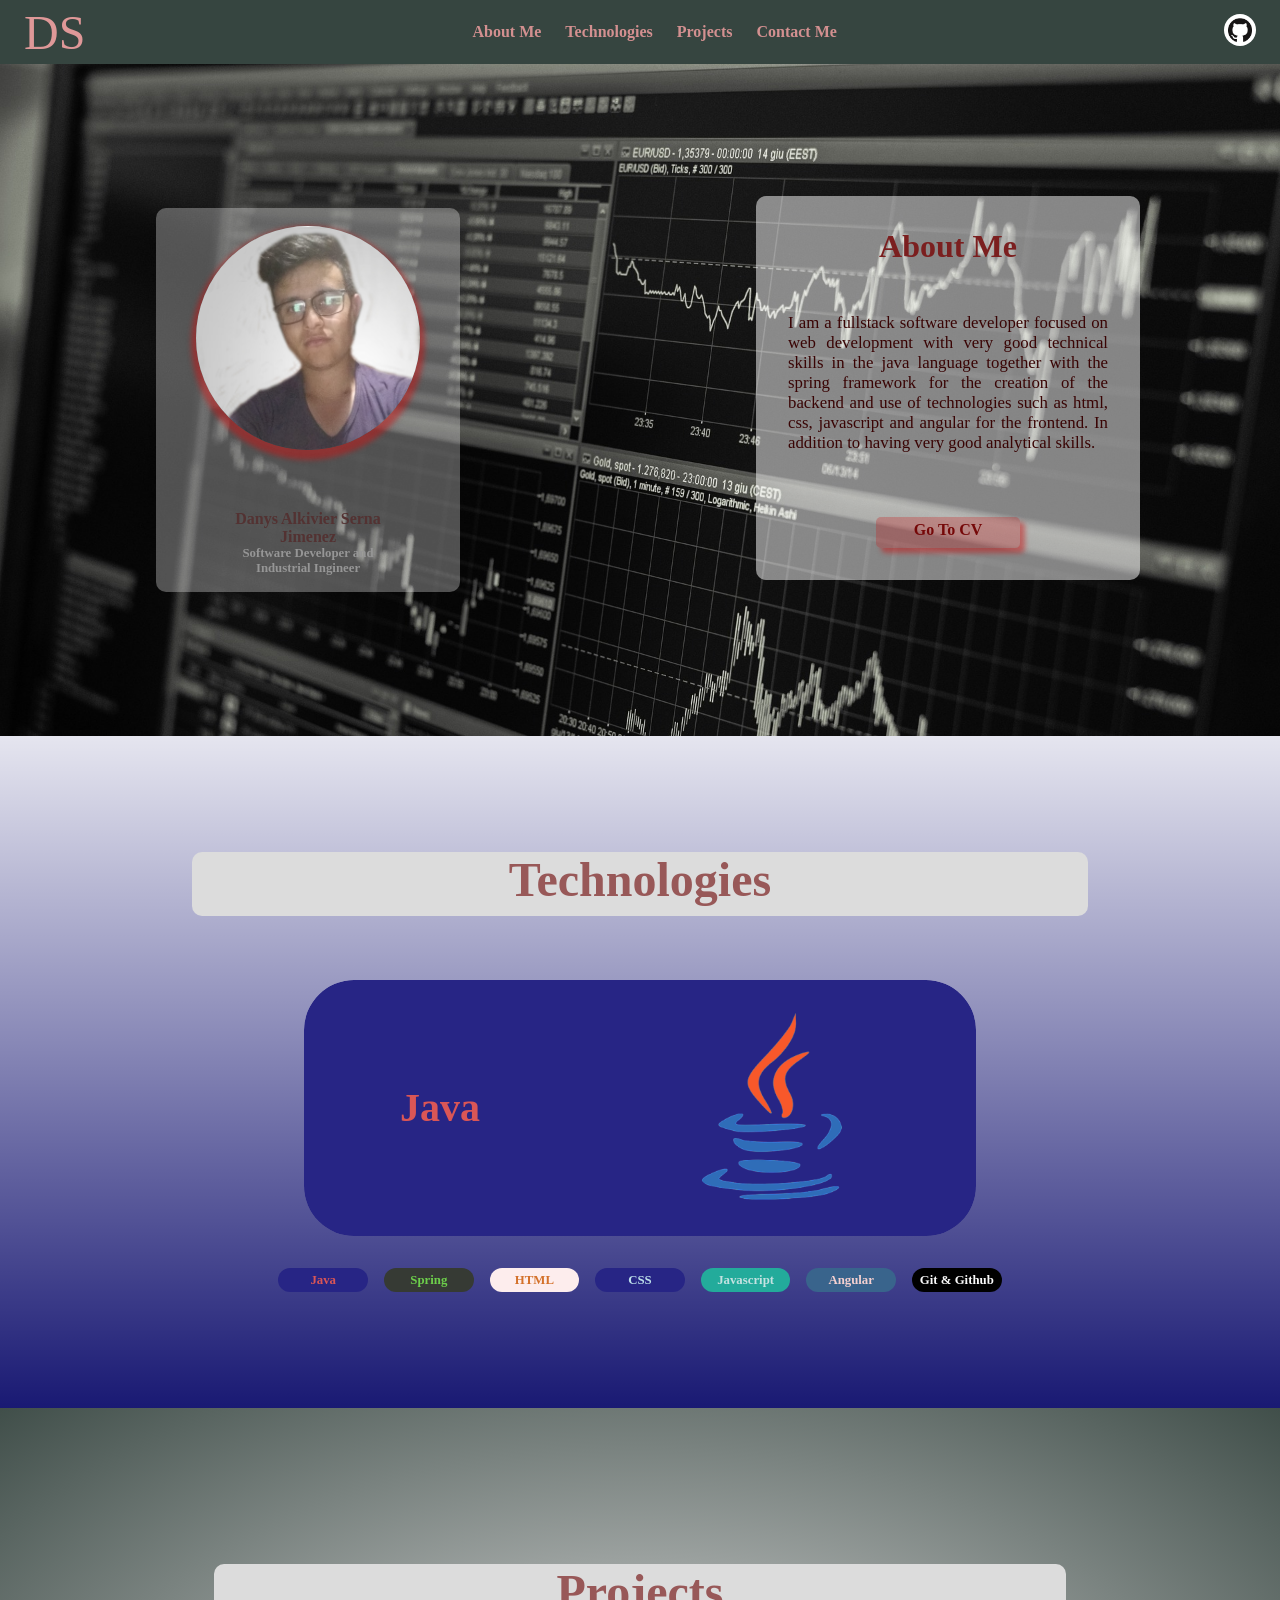
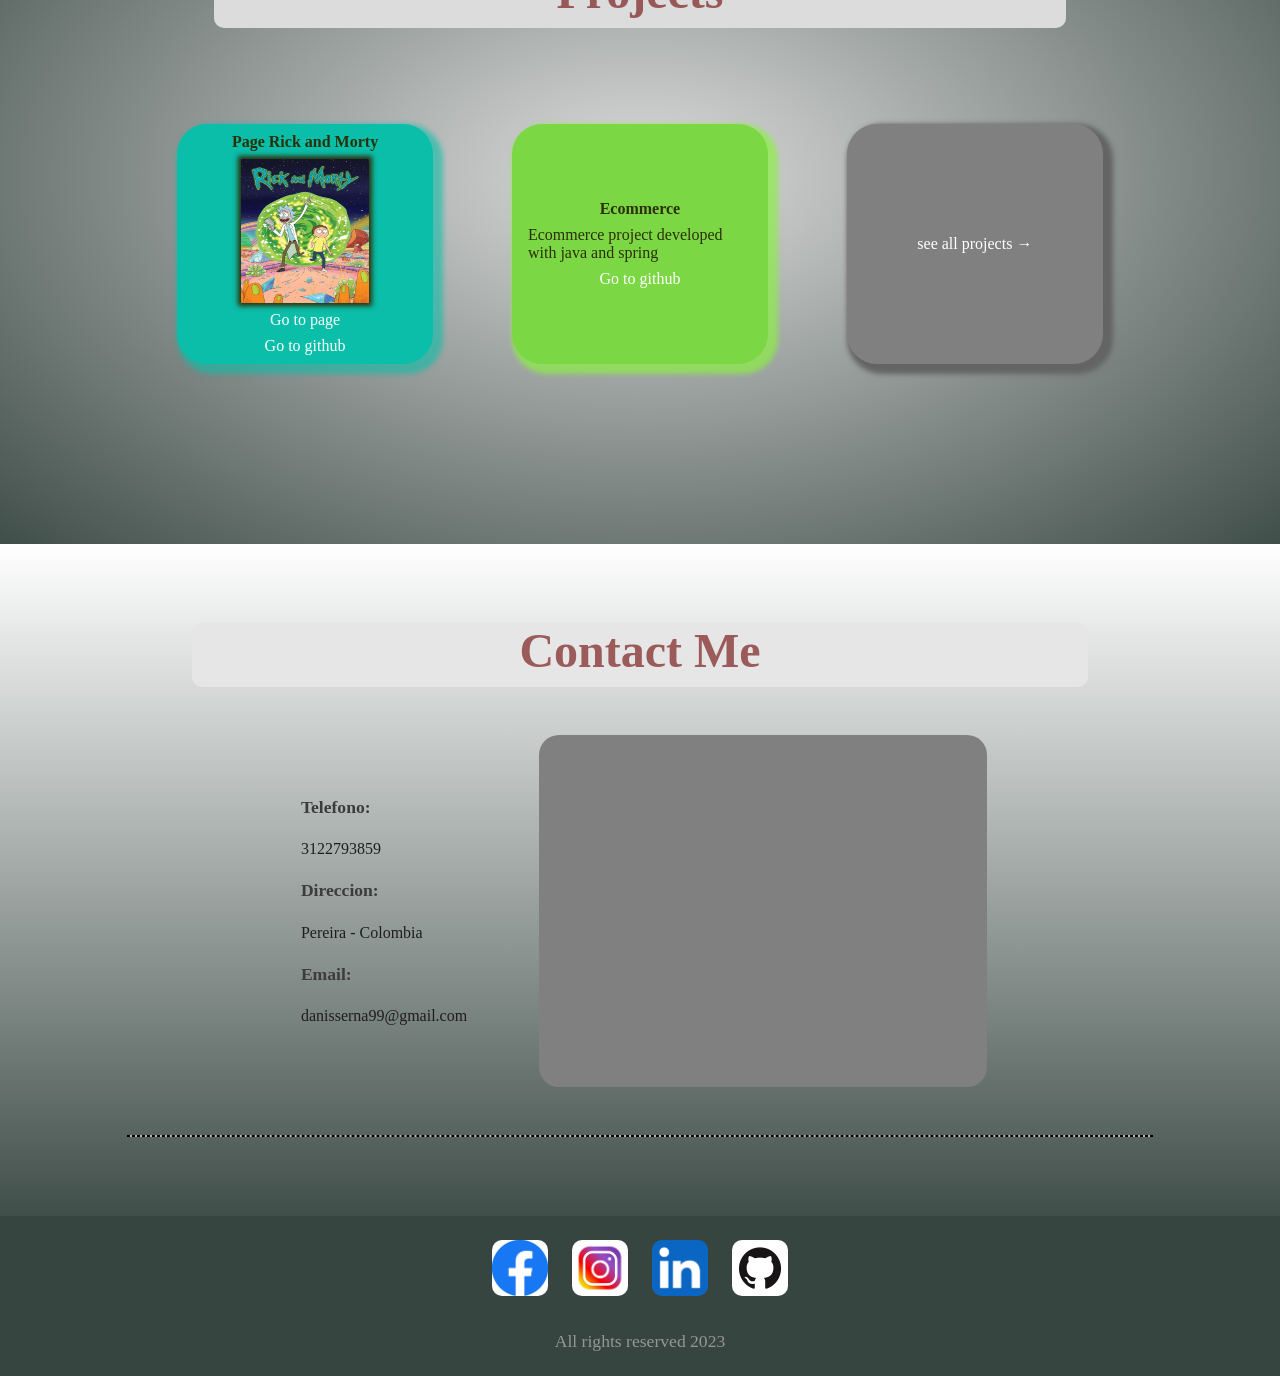
==== index.html @ bf1d8cdb "final ajustement" ====
<!DOCTYPE html>
<html>
<head>
	<meta charset="utf-8">
	<meta http-equiv="X-UA-Compatible" content="IE=edge">
	<meta name="viewport" content="width=device-width, initial-scale=1.0">
	<link rel="icon" href="../multimedia/D.png">
	<title>Danys Serna</title>
	<link rel="stylesheet" href="../styles/index.css">
</head>
<body>
	<header>
		<div class="icon">
			<img src="../multimedia/menu.png"  class="icon-menu">
		    <p class="ds">DS</p>
		</div>
		<nav>
			<ul class="menu">
				<li id="cerrar">X</li>
				<li id="m"><a href="#about-me">About Me</a></li>
				<li id="m"><a href="#tech">Technologies</a></li>
				<li id="m"><a href="#project">Projects</a></li>
				<li id="m"><a href="#contact">Contact Me</a></li>
			</ul>
		</nav>
		<div class="logo-github">
			<a href="https://github.com/Danys24" target="_BLANK"><img src="../multimedia/github.png" alt="github"></a>
		</div>
	</header>
	<section class="about" id="about-me">
		<div class="foto-nombre">
			<img src="../multimedia/img.jpg">
			<div class="profesion">
				<h1>Danys Alkivier Serna Jimenez</h1>
				<h3>Software Developer and Industrial Ingineer</h3>
			</div>
		</div>
		<div class="me">
			<h2>About Me</h2>
			<p>I am a fullstack software developer focused on web development with very good technical skills in the java language together with the spring framework for the creation of the backend and use of technologies such as html, css, javascript and angular for the frontend. In addition to having very good analytical skills.</p>
			<a  class = "cv" href="https://drive.google.com/file/d/10JHLlavI1MBoh9BsSMkLA9P-pphhPUvz/view">Go To CV</a>
		</div>
	</section>
	<section class="techno" id="tech">
		<h2>Technologies</h2>
		<div class="container-tech">
			<div class="list-tech">
				<p>Java</p>
				<p>Spring</p>
				<p>HTML</p>
				<p>CSS</p>
				<p>Javascript</p>
				<p>Angular</p>
				<p>Git & Github</p>
			</div>

			<div class="slider">
				<div class="slider-container">
					<div class="card card-java">
						<h3>Java</h3>
						<img src="../multimedia/java.png" alt="logo java">
					</div>
					<div class="card card-spring">
						<h3>Sping Framework</h3>
						<img src="../multimedia/spring.png" alt="logo spring">
					</div>
					<div class="card card-html">
						<h3>HTML</h3>
						<img src="../multimedia/html.jpg" alt="logo html">
					</div>
					<div class="card card-css">
						<h3>CSS</h3>
						<img src="../multimedia/CSS3_logo.svg.png" alt="logo css">
					</div>
					<div class="card card-javascript">
						<h3>Javascript</h3>
						<img src="../multimedia/js.png" alt="logo javascript">
					</div>
					<div class="card card-angular">
						<h3>Angular</h3>
						<img src="../multimedia/Angular_full_color_logo.svg.png" alt="logo angular">
					</div>
					<div class="card card-git">
						<h3>Git & Github</h3>
						<img src="../multimedia/github.png" alt="logo git">
					</div>
				</div>		
		    </div>
		</div>
	</section>
	<section class="projects" id="project">
		<h2>Projects</h2>
		<div class="container-projects">
			<div class="card-project rick">
				<h4>Page Rick and Morty</h4>
				<img src="../multimedia/rick_and_morty-157026175-large.jpg">
				<a href="https://rickandmortydan.netlify.app/" target="_BLANK">Go to page</a>
				<a href="https://github.com/Danys24/Rick_and_Morty" target="_BLANK">Go to github</a>
			</div>
			<div class="card-project ecommerce">
				<h4>Ecommerce</h4>
				<p>Ecommerce project developed with java and spring</p>
				<a href="https://github.com/Danys24/Spring-ecommerce" target="_BLANK">Go to github</a>
			</div>
			<div class="card-project all">
				<a href="https://github.com/Danys24?tab=repositories" target="_BLANK">see all projects &#8594</a>
			</div>
		</div>
	</section>
	<section class="contact" id="contact">
		<h2>Contact Me</h2>
		<div class="container-contact">
			<div class="datos">
				<h5>Telefono:</h5>
				<p>3122793859</p>
				<h5>Direccion:</h5>
				<p>Pereira - Colombia</p>
				<h5>Email:</h5>
				<p>danisserna99@gmail.com</p>
			</div>
			<div class="map">
				<iframe src="https://www.google.com/maps/embed?pb=!1m18!1m12!1m3!1d63612.7542304099!2d-75.75496155763948!3d4.804858845417059!2m3!1f0!2f0!3f0!3m2!1i1024!2i768!4f13.1!3m3!1m2!1s0x8e388748eb56c1fd%3A0x95b39410f9f1dfbc!2sPereira%2C%20Risaralda!5e0!3m2!1ses!2sco!4v1683753216271!5m2!1ses!2sco" style="border:0;" allowfullscreen="" loading="lazy" referrerpolicy="no-referrer-when-downgrade"></iframe>
			</div>
		</div>
		<hr>
	</section>
	<footer>	
			<div class="redes">
				<a href="https://www.facebook.com/alkivier.sernagimenez" target="_BLANK"><img src="../multimedia/facebook.png" alt="facebook"></a>
				<a href="https://www.instagram.com/danisserna99/" target="_BLANK"><img src="../multimedia/insta.jpg" alt="instagram"></a>
				<a href="https://www.linkedin.com/in/danys-alkivier-serna-jimenez-729980268/" target="_BLANK"><img src="../multimedia/linkedin.png" alt="linkedin"></a>
				<a href="https://github.com/Danys24" target="_BLANK"><img src="../multimedia/github.png" alt="github"></a>
			</div>
			<p>All rights reserved 2023</p>
	</footer>
	<script type="text/javascript" src="../javascript/index.js"></script>
	<script type="text/javascript" src="../javascript/colors.js"></script>
</body>
</html>
---- styles/index.css ----
*{
	padding: 0;
	margin: 0;
}


html, body{
	scroll-behavior: smooth;
}

header{
	background-color: #364540;
	height: 4rem;
	display: flex;
	justify-content: space-between;
	align-items: center;
	padding: 0 1.5rem;
}

.menu{
	display: flex;
	justify-content: space-around;
	align-items: center;
	gap: 1.5rem;
}

.icon{
	display: flex;
	gap: 1rem;
	align-items: center;
}

.ds{
	color: #DF9898;
	font-size: 3rem;
}

.menu li, .menu a{
	text-decoration: none;
	list-style: none;
	color: #D39090;
	transition: border 0.1s;
	font-size: 1rem;
	font-weight: 600;
}

.menu a:hover{
	border-bottom: 2px solid #D39090;
	opacity: 0.8;
}

.logo-github img{
	width: 2rem;
	height: 2rem;
	border-radius: 50%;
}

.logo-github img:hover{
	opacity: 0.7;
}

.about{
	background-image: url("../multimedia/back/stock-1863880_1920.jpg");
	background-repeat: no-repeat;
	background-size: cover;
	width: 100%;
	height: 42rem;
	display: flex;
	justify-content: space-around;
	align-items: center;
	flex-wrap: wrap;
}

.foto-nombre{
	background-color: rgba(255, 255, 255,0.3);
	width: 18rem;
	height: 23rem;
	border-radius: 10px;
	text-align: center;
	margin: 1rem;
	display: flex;
	flex-direction: column;
	justify-content: space-around;
	padding: 0.5rem;
	align-items: center;
	gap: 2.5rem;
}

.me{
	background-color: rgba(255, 255, 255,0.5);
	width: 20rem;
	height: 20rem;
	padding: 2rem;
	margin-bottom: 1.5rem;
	display: flex;
	border-radius: 10px;
	flex-direction: column;
	justify-content: space-around;
	align-items: center;
	gap: 3rem;
}

.foto-nombre img{
	width: 14rem;
	height: 14rem;
	border-radius: 50%;
	box-shadow: 0px 5px 5px 5px rgba(200, 20, 20,0.5);
}

.profesion{
	width: 10rem;
	height: 4rem;
}

.profesion h3{
	font-size: 0.8rem;
	color: rgb(150, 150, 150);
}

.foto-nombre h1{
	color: #533232;
	font-size: 1rem;
}

.me h2{
	color: #7B1F1F;
	font-size: 2rem;
	font-weight: 600;
}

.me p{
	width: 20rem;
	color: #390404;
	font-size: 1.05rem;
	font-weight: 100;
	text-align: justify;
}

.cv{
	background-color: rgba(200, 20, 20,0.28);
	text-align: center;
	color: #750808;
	border: none;
	width: 9rem;
	height: 3.5rem;
	text-decoration: none;
	padding-top: 0.25rem;
	font-size: 1rem;
	margin-top: 1rem;
	font-weight: 600;
	border-radius: 5px;
	box-shadow: 5px 5px 5px rgba(200, 20, 20,0.5);
	transition: all 0.1s;
}

.cv:hover{
	border: 1px solid rgba(200, 20, 20,0.5);
	box-shadow: 0px 0px 5px 3px rgba(200, 20, 20,1);
}

hr{
	width: 80%;
	background: #B6BCB6;
	border: 1px dashed rgb(0,0,0);
}

.techno{
	background: linear-gradient(rgba(0, 0, 100, 0.1), rgba(0, 0, 100, 0.9));
	width: 100%;
	height: 42rem;
	display: flex;
	flex-direction: column;
	justify-content: center;
	align-items: center;
	gap: 4rem;
}

.techno h2{
	background-color: rgb(220,220,220);
	width: 70%;
	height: 4rem;
	color: rgba(123, 31, 31,0.7);
	text-align: center;
	border-radius: 10px;
	font-size: 3rem;
	font-weight: 600;
}

.slider{
	background-color: transparent;
	width: 42rem;
	height: 16rem;
	overflow: hidden;
	border-radius: 50px;

}

.slider-container{
	background-color: transparent;
	width: 700%;
	height: 16rem;
	display: flex;

	animation: slide 20s infinite alternate ease-in-out;
}

.card{
	width: 100%;
	height: 16rem;
	display: flex;
	justify-content: space-around;
	align-items: center;
	border-radius: 50px;
}

.card h3{
	font-size: 2.5rem;
}

.card img{
	width: 13rem;
	height: 13rem;
	border-radius: 50%;
}

.card-java{
	background-color: #272585;
	color: #DA5656;
}


.card-spring{
	background-color: #363A34;
	color: #6DCF4B;
}
.card-spring h3{
	width: 15rem;
	height: 4rem;
}

.card-html{
	background-color: #FDEDED;
	color: #D4712A;
}

.card-css{
	background-color: #272585;
	color: #BDDFEA;
}

.card-angular{
	background-color: #39648C;
	color: #F4D0D0;
}

.card-javascript{
	background-color: #23AB9B;
	color: #C4E2E1;
}

.card-git{
	background-image: url("../multimedia/Git-Icon-1788C.png");
	background-repeat: no-repeat;
	background-position: center center;
	background-size: cover;
	color: #F9EEF0;
}

.container-tech{
	display: flex;
	width: 90%;
	flex-direction: column-reverse;
	justify-content: space-around;
	align-items: center;
	gap: 2rem;
	flex-wrap: wrap;
}

.list-tech{
	font-size: 0.8rem;
	font-weight: 600;
	display: flex;
	align-items: center;
	gap: 1rem;
	flex-wrap: wrap;

}

.list-tech p{
	background-color: gray;
	border-radius: 50px;
	width: 5rem;
	height: 1.5rem 1rem;
	padding: 0.3rem;
	text-align: center;
}

.list-tech p:nth-child(1){
	background-color: #272585;
	color: #DA5656;
}
.list-tech p:nth-child(2){
	background-color: #363A34;
	color: #6DCF4B;
}
.list-tech p:nth-child(3){
	background-color: #FDEDED;
	color: #D4712A;
}
.list-tech p:nth-child(4){
	background-color: #272585;
	color: #BDDFEA;
}
.list-tech p:nth-child(5){
	background-color: #23AB9B;
	color: #C4E2E1;
}
.list-tech p:nth-child(6){
	background-color: #39648C;
	color: #F4D0D0;
}
.list-tech p:nth-child(7){
	background-color: rgb(0, 0, 0);
	color: rgb(250, 250, 250);
}

@keyframes slide{

	0%{margin-left: 0%;}
	10%{margin-left: 0%;}

	15%{margin-left: -100%;}
	25%{margin-left: -100%;}

	30%{margin-left: -200%;}
	40%{margin-left: -200%;}

	45%{margin-left: -300%;}
	55%{margin-left: -300%;}

	60%{margin-left: -400%;}
	70%{margin-left: -400%;}

	75%{margin-left: -500%;}
	85%{margin-left: -500%;}

	90%{margin-left: -600%;}
	100%{margin-left: -600%;}
}


.projects{
	background: radial-gradient(rgba(220, 220, 220, 1),rgba(54, 69, 64,0.95));
	height: 42rem;
	padding: 2rem;
	display: flex;
	flex-direction: column;
	justify-content: center;
	align-items: center;
	gap: 4.5rem;
}

.projects h2{
	background-color: rgb(220,220,220);
	width: 70%;
	height: 4rem;
	color: rgba(123, 31, 31,0.7);
	text-align: center;
	border-radius: 10px;
	font-size: 3rem;
	font-weight: 600;
}

.container-projects{
	width: 80%;
	display: flex;
	justify-content: space-around;
	padding: 1.5rem;
	flex-wrap: wrap;
	gap: 2rem;
	align-items: center;
}

.card-project{
	background-color: gray;
	margin: auto;
	width: 14rem;
	height: 14rem;
	padding: 0.5rem 1rem;
	border-radius: 30px;
	display: flex;
	flex-direction: column;
	justify-content: center;
	align-items: center;
	gap: 0.5rem;
}

.card-project a{
	text-decoration: none;
	font-size: 1rem;
	color: #FFFFFF;

}
.rick{
	background-color: #0ABEA9;
	font-size: 1rem;
	color: #2C2F08;
	box-shadow: 5px 5px 5px 5px rgba(10, 190, 169,0.6);
}

.rick img{
	width: 8rem;
	height: 9rem;
	box-shadow: 0px 0px 5px 3px #2C2F08;;
}

.ecommerce{
	background-color: #7CD745;
	color: #2C2F08;
	box-shadow: 5px 5px 5px 5px rgba(140, 240, 69,0.7);
}

.all{
	box-shadow: 5px 5px 5px 5px rgba(100, 100, 100,1);
}

.contact{
	background: linear-gradient(rgba(255, 255, 255, 0.7), rgba(54, 69, 64,0.95));
	height: 42rem;
	display: flex;
	flex-direction: column;
	justify-content: center;
	align-items: center;
	gap: 3rem;
}

.contact h2{
	background-color: rgb(230,230,230);
	width: 70%;
	height: 4rem;
	color: rgba(123, 31, 31,0.7);
	text-align: center;
	border-radius: 10px;
	font-size: 3rem;
	font-weight: 600;
}

.container-contact{
	display: flex;
	justify-content: space-around;
	flex-wrap: wrap;
	align-items: center;
	gap: 4rem;
}

.map{
	background-color: gray;
	width: 28rem;
	height: 22rem;
	border-radius: 20px;
}

iframe{
	width: 28rem;
	height: 22rem;
	border-radius: 20px;
}

.datos h5{
	font-size: 1.1rem;
	color: rgb(60,60,60);
	padding: 0.7rem 0.5rem;
}

.datos p{
	color:  rgb(30,30,30);
	padding: 0.7rem 0.5rem;
}

footer{
	background-color: #364540;
	height: 7rem;
	padding: 1.5rem;
	display: flex;
	flex-direction: column;
	justify-content: space-between;
	align-items: center;
}

footer p{
	font-size: 1.1rem;
	color: rgb(150,150,150);
}

.redes{
	width: 20rem;
	display: flex;
	justify-content: space-around;
}

.redes img{
	width: 3.5rem;
	height: 3.5rem;
	border-radius: 10px;
}

.redes img:hover{
	opacity: 0.5;
	box-shadow: 0px 0px 5px 5px #2C2F08;
}

.icon-menu{
	width: 2.5rem;
	height: 2.5rem;
	display: none;
}

#cerrar{
	display: none;
}



@media (max-width : 1060px){
	html{
		font-size: 13px;
	}
}

@media (max-width : 620px){
	html{
		font-size: 12px;
	}
}

@media (max-width : 600px){



	.icon-menu{
		display: block;
		cursor: pointer;
	}

	.menu{
		background-color: rgb(250,250,250);
		position: fixed;
		width: 100vw;
		height: 100vh;
		left: 1px;
		bottom: 1px;
		top: 20000px;
		flex-direction: column;
		justify-content: flex-start;
		font-size: 20rem;
		padding-top: 2rem;
		gap: 2rem;	
	}

	.menu a{
		font-size: 3rem;
	}

	#cerrar{
		display: block;
		font-size: 4rem;
		padding: 2rem;
		font-weight: 800;
		cursor: pointer;
	}

	.slider{
		width: 30rem;
		height: 12rem;
		border-radius: 25px;
	}

	.slider-container{
		height: 12rem;
	}

	.card{

		height: 12rem;
		border-radius: 25px;
	}

	.card h3{
		font-size: 2rem;
	}

	.card img{
		width: 10rem;
		height: 10rem;
		border-radius: 50%;
	}

	.list-tech{
		width: 30rem;
	}


	
}

@media (max-width : 560px){
	html{
		font-size: 10.5px;
	}

	.about{
		height: 53rem;
	}
}

@media (max-width : 498px){
	html{
		font-size: 11px;
	}

	.projects{
		height: 60rem;
	}

	.contact{
		height: 60rem;
	}
}

@media (max-width : 380px){
	html{
		font-size: 9px;
	}
}

@media (max-width : 320px){
	html{
		font-size: 8px;
	}
}

@media (max-width : 300px){
	html{
		font-size: 7px;
	}
}
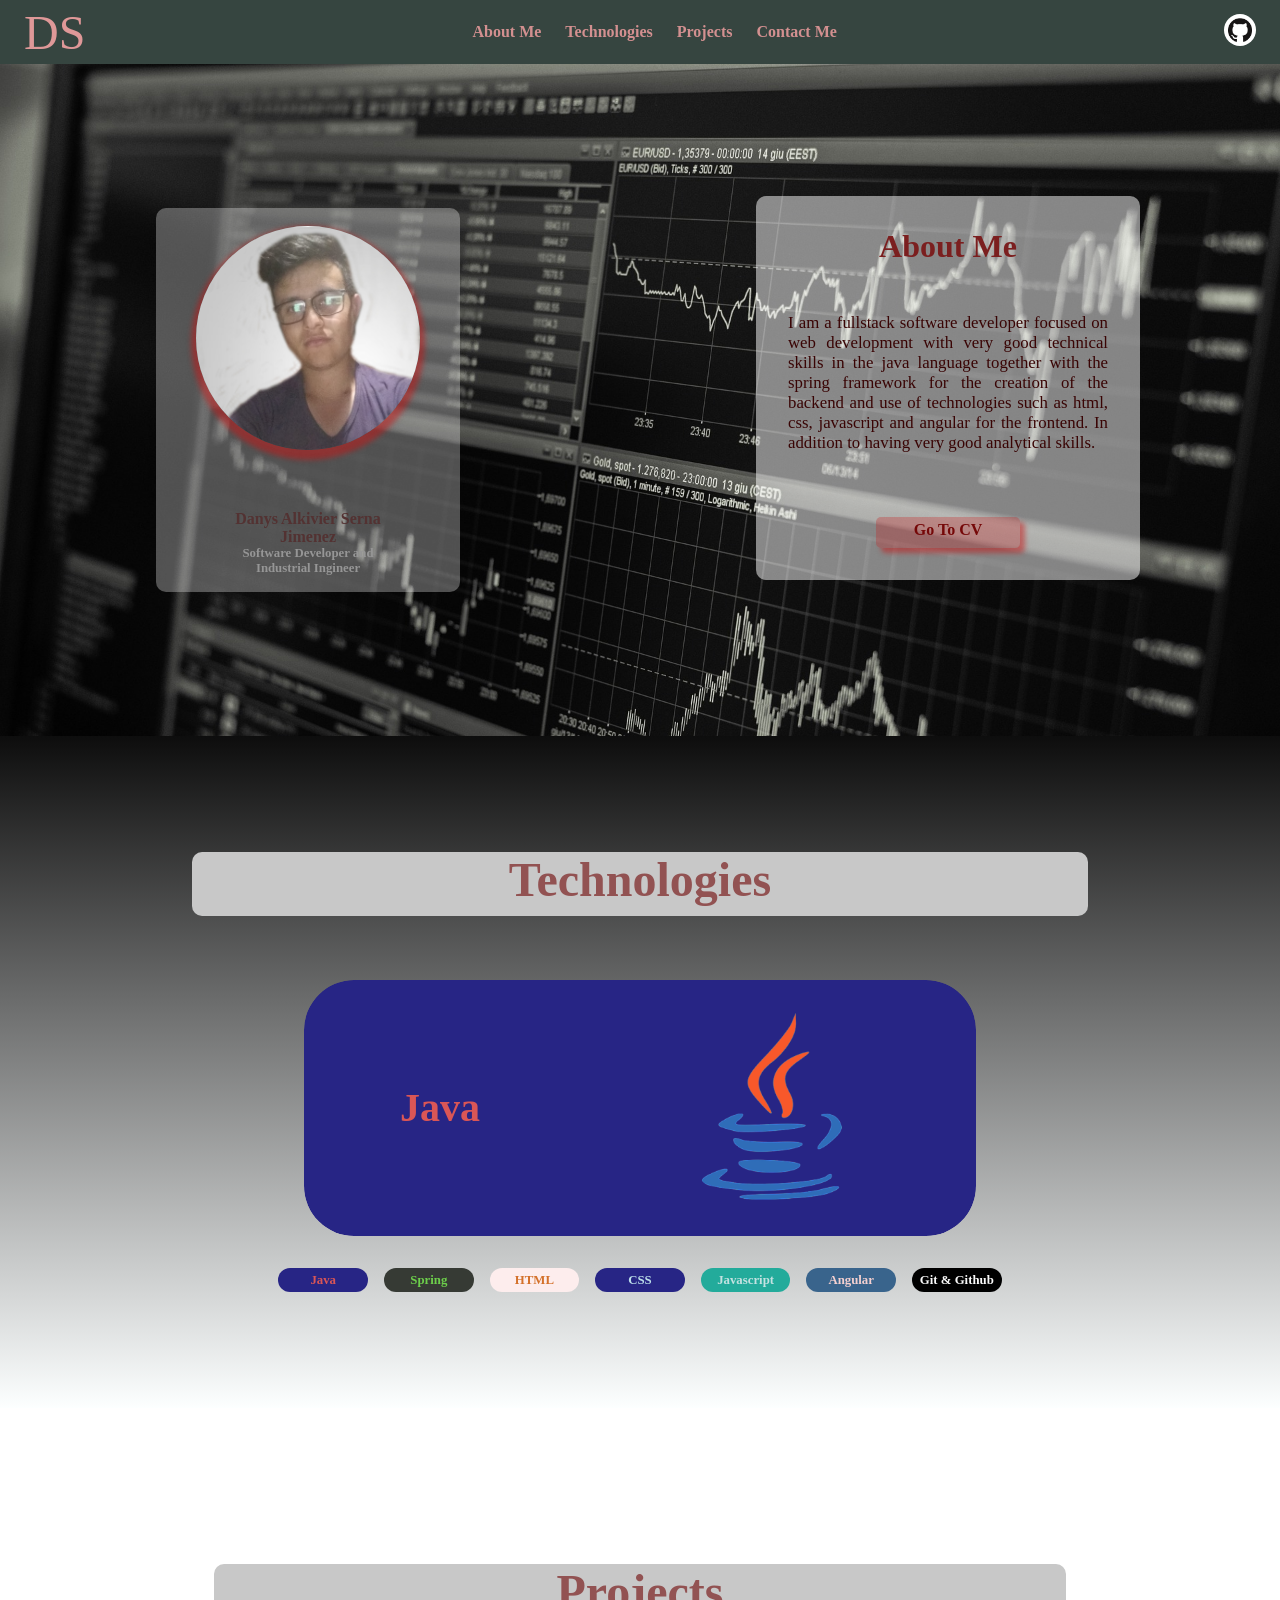
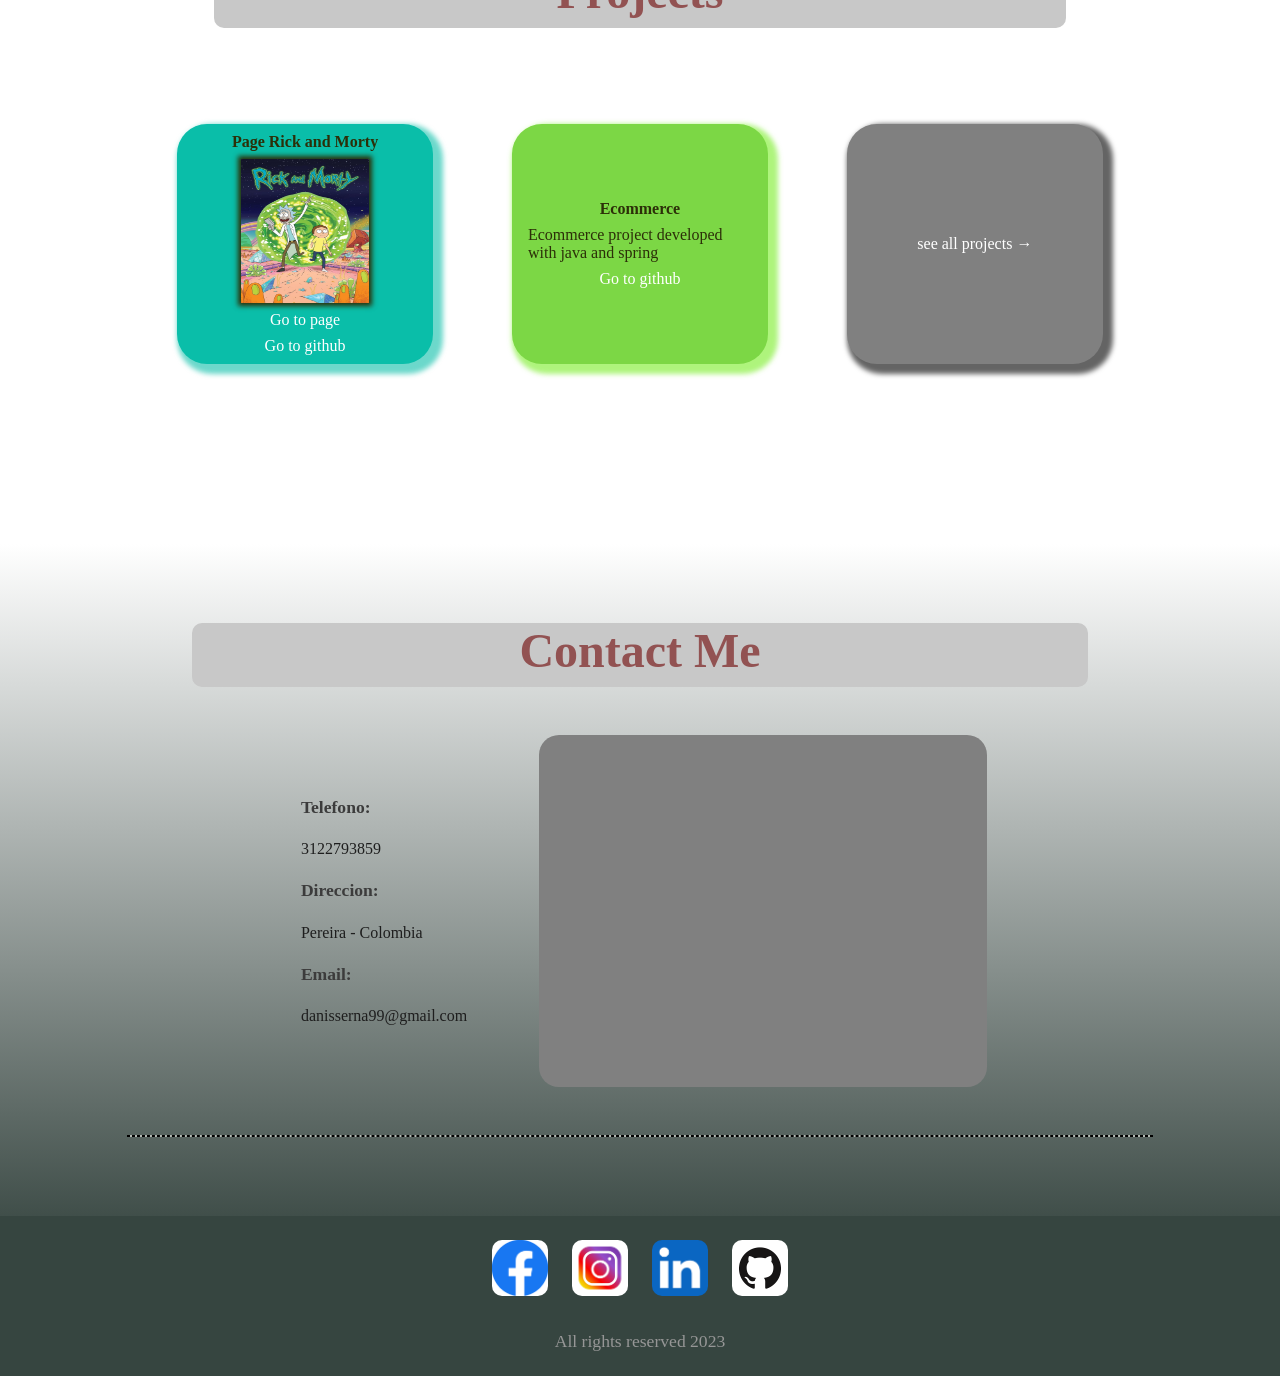
==== commit 8e3368ed: "Modification of the paths and the color of the background of section 2 and 3" ====
--- a/index.html
+++ b/index.html
@@ -4,14 +4,14 @@
 	<meta charset="utf-8">
 	<meta http-equiv="X-UA-Compatible" content="IE=edge">
 	<meta name="viewport" content="width=device-width, initial-scale=1.0">
-	<link rel="icon" href="../multimedia/D.png">
+	<link rel="icon" href="./multimedia/D.png">
 	<title>Danys Serna</title>
-	<link rel="stylesheet" href="../styles/index.css">
+	<link rel="stylesheet" href="./styles/index.css">
 </head>
 <body>
 	<header>
 		<div class="icon">
-			<img src="../multimedia/menu.png"  class="icon-menu">
+			<img src="./multimedia/menu.png"  class="icon-menu">
 		    <p class="ds">DS</p>
 		</div>
 		<nav>
@@ -24,12 +24,12 @@
 			</ul>
 		</nav>
 		<div class="logo-github">
-			<a href="https://github.com/Danys24" target="_BLANK"><img src="../multimedia/github.png" alt="github"></a>
+			<a href="https://github.com/Danys24" target="_BLANK"><img src="./multimedia/github.png" alt="github"></a>
 		</div>
 	</header>
 	<section class="about" id="about-me">
 		<div class="foto-nombre">
-			<img src="../multimedia/img.jpg">
+			<img src="./multimedia/img.jpg">
 			<div class="profesion">
 				<h1>Danys Alkivier Serna Jimenez</h1>
 				<h3>Software Developer and Industrial Ingineer</h3>
@@ -38,7 +38,7 @@
 		<div class="me">
 			<h2>About Me</h2>
 			<p>I am a fullstack software developer focused on web development with very good technical skills in the java language together with the spring framework for the creation of the backend and use of technologies such as html, css, javascript and angular for the frontend. In addition to having very good analytical skills.</p>
-			<a  class = "cv" href="https://drive.google.com/file/d/10JHLlavI1MBoh9BsSMkLA9P-pphhPUvz/view">Go To CV</a>
+			<a  class = "cv" href="./documents/Danys_ Alkivier Serna Jimenez_Resume_English.pdf" target="_BLANK">Go To CV</a>
 		</div>
 	</section>
 	<section class="techno" id="tech">
@@ -58,31 +58,31 @@
 				<div class="slider-container">
 					<div class="card card-java">
 						<h3>Java</h3>
-						<img src="../multimedia/java.png" alt="logo java">
+						<img src="./multimedia/java.png" alt="logo java">
 					</div>
 					<div class="card card-spring">
 						<h3>Sping Framework</h3>
-						<img src="../multimedia/spring.png" alt="logo spring">
+						<img src="./multimedia/spring.png" alt="logo spring">
 					</div>
 					<div class="card card-html">
 						<h3>HTML</h3>
-						<img src="../multimedia/html.jpg" alt="logo html">
+						<img src="./multimedia/html.jpg" alt="logo html">
 					</div>
 					<div class="card card-css">
 						<h3>CSS</h3>
-						<img src="../multimedia/CSS3_logo.svg.png" alt="logo css">
+						<img src="./multimedia/CSS3_logo.svg.png" alt="logo css">
 					</div>
 					<div class="card card-javascript">
 						<h3>Javascript</h3>
-						<img src="../multimedia/js.png" alt="logo javascript">
+						<img src="./multimedia/js.png" alt="logo javascript">
 					</div>
 					<div class="card card-angular">
 						<h3>Angular</h3>
-						<img src="../multimedia/Angular_full_color_logo.svg.png" alt="logo angular">
+						<img src="./multimedia/Angular_full_color_logo.svg.png" alt="logo angular">
 					</div>
 					<div class="card card-git">
 						<h3>Git & Github</h3>
-						<img src="../multimedia/github.png" alt="logo git">
+						<img src="./multimedia/github.png" alt="logo git">
 					</div>
 				</div>		
 		    </div>
@@ -93,7 +93,7 @@
 		<div class="container-projects">
 			<div class="card-project rick">
 				<h4>Page Rick and Morty</h4>
-				<img src="../multimedia/rick_and_morty-157026175-large.jpg">
+				<img src="./multimedia/rick_and_morty-157026175-large.jpg">
 				<a href="https://rickandmortydan.netlify.app/" target="_BLANK">Go to page</a>
 				<a href="https://github.com/Danys24/Rick_and_Morty" target="_BLANK">Go to github</a>
 			</div>
@@ -126,10 +126,10 @@
 	</section>
 	<footer>	
 			<div class="redes">
-				<a href="https://www.facebook.com/alkivier.sernagimenez" target="_BLANK"><img src="../multimedia/facebook.png" alt="facebook"></a>
-				<a href="https://www.instagram.com/danisserna99/" target="_BLANK"><img src="../multimedia/insta.jpg" alt="instagram"></a>
-				<a href="https://www.linkedin.com/in/danys-alkivier-serna-jimenez-729980268/" target="_BLANK"><img src="../multimedia/linkedin.png" alt="linkedin"></a>
-				<a href="https://github.com/Danys24" target="_BLANK"><img src="../multimedia/github.png" alt="github"></a>
+				<a href="https://www.facebook.com/alkivier.sernagimenez" target="_BLANK"><img src="./multimedia/facebook.png" alt="facebook"></a>
+				<a href="https://www.instagram.com/danisserna99/" target="_BLANK"><img src="./multimedia/insta.jpg" alt="instagram"></a>
+				<a href="https://www.linkedin.com/in/danys-alkivier-serna-jimenez-729980268/" target="_BLANK"><img src="./multimedia/linkedin.png" alt="linkedin"></a>
+				<a href="https://github.com/Danys24" target="_BLANK"><img src="./multimedia/github.png" alt="github"></a>
 			</div>
 			<p>All rights reserved 2023</p>
 	</footer>
--- a/styles/index.css
+++ b/styles/index.css
@@ -165,7 +165,7 @@
 }
 
 .techno{
-	background: linear-gradient(rgba(0, 0, 100, 0.1), rgba(0, 0, 100, 0.9));
+	background: linear-gradient(rgba(0, 0, 0, 0.95), rgba(250, 255, 255, 0.5));
 	width: 100%;
 	height: 42rem;
 	display: flex;
@@ -176,7 +176,7 @@
 }
 
 .techno h2{
-	background-color: rgb(220,220,220);
+	background-color: rgb(200,200,200);
 	width: 70%;
 	height: 4rem;
 	color: rgba(123, 31, 31,0.7);
@@ -350,7 +350,7 @@
 
 
 .projects{
-	background: radial-gradient(rgba(220, 220, 220, 1),rgba(54, 69, 64,0.95));
+	background: radial-gradient(rgba(250, 250, 250, 0.4),rgba(250, 250, 250, 0.5)));
 	height: 42rem;
 	padding: 2rem;
 	display: flex;
@@ -361,7 +361,7 @@
 }
 
 .projects h2{
-	background-color: rgb(220,220,220);
+	background-color: rgb(200,200,200);
 	width: 70%;
 	height: 4rem;
 	color: rgba(123, 31, 31,0.7);
@@ -435,7 +435,7 @@
 }
 
 .contact h2{
-	background-color: rgb(230,230,230);
+	background-color: rgb(200,200,200);
 	width: 70%;
 	height: 4rem;
 	color: rgba(123, 31, 31,0.7);
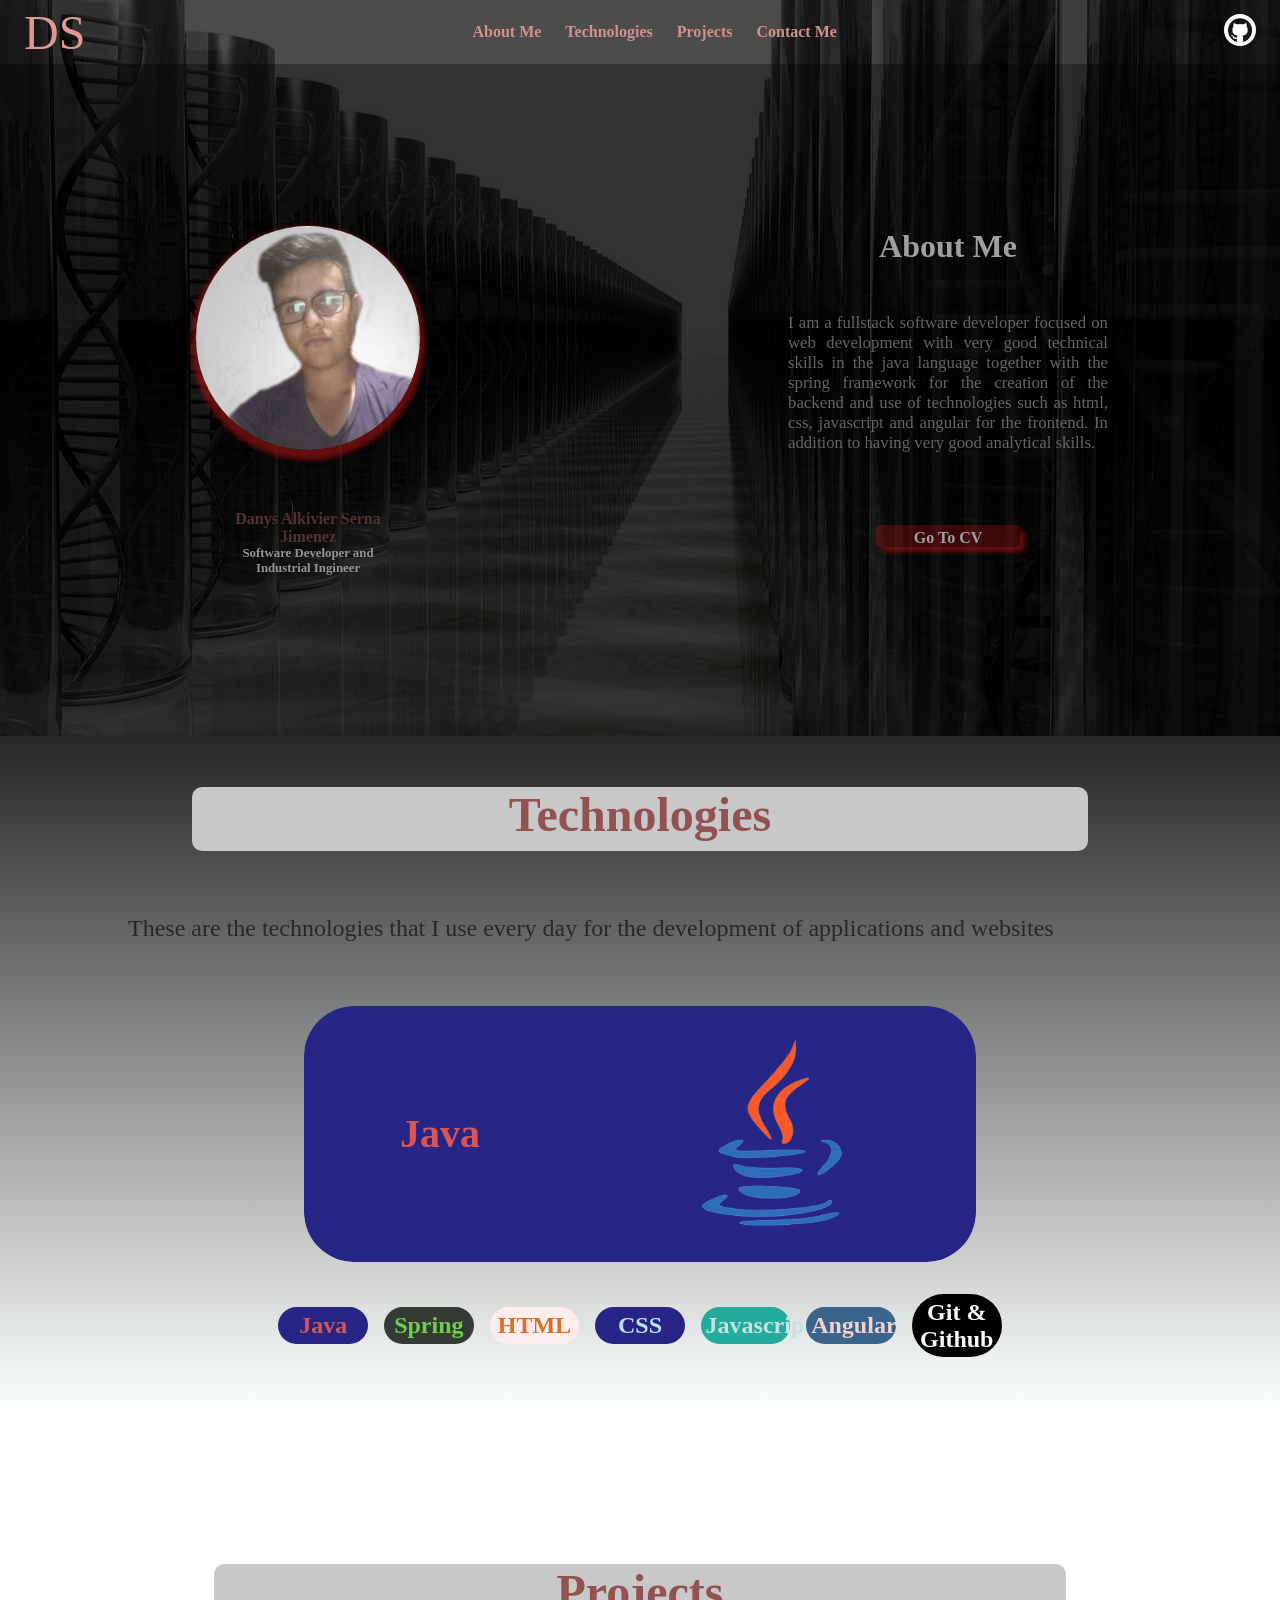
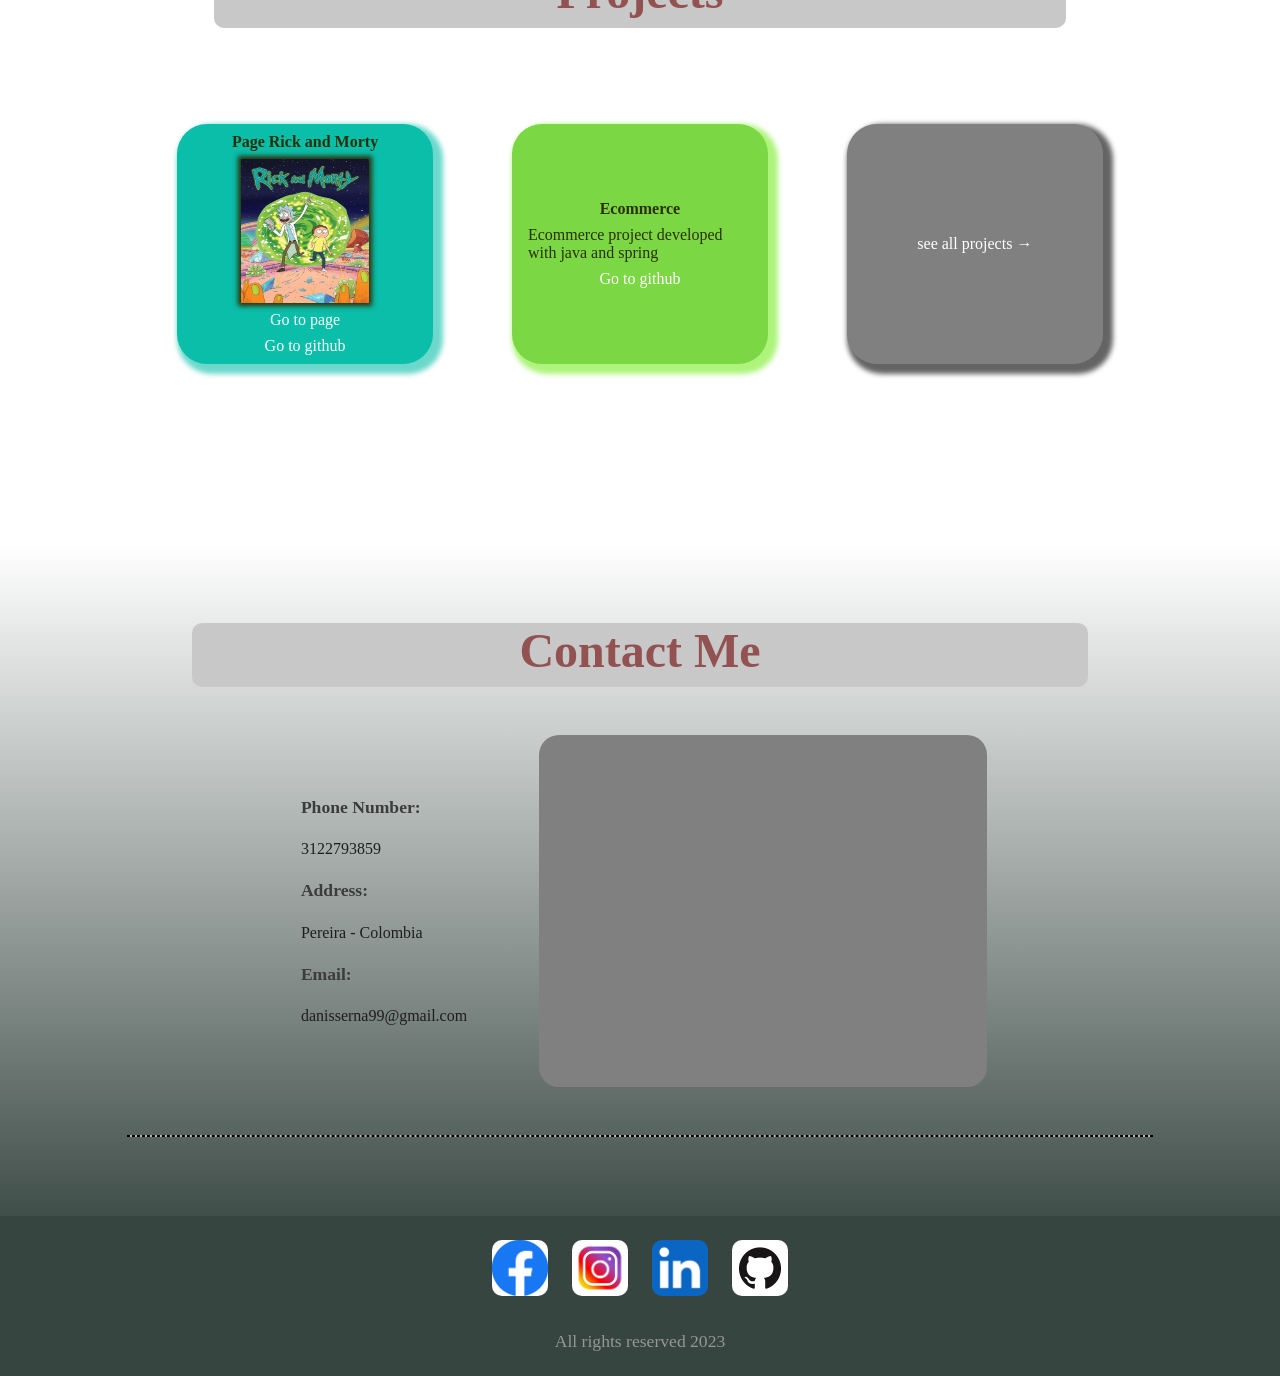
==== commit a6ec0652: "change styles and backgrounds" ====
--- a/index.html
+++ b/index.html
@@ -9,40 +9,46 @@
 	<link rel="stylesheet" href="./styles/index.css">
 </head>
 <body>
-	<header>
-		<div class="icon">
-			<img src="./multimedia/menu.png"  class="icon-menu">
-		    <p class="ds">DS</p>
-		</div>
-		<nav>
-			<ul class="menu">
-				<li id="cerrar">X</li>
-				<li id="m"><a href="#about-me">About Me</a></li>
-				<li id="m"><a href="#tech">Technologies</a></li>
-				<li id="m"><a href="#project">Projects</a></li>
-				<li id="m"><a href="#contact">Contact Me</a></li>
-			</ul>
-		</nav>
-		<div class="logo-github">
-			<a href="https://github.com/Danys24" target="_BLANK"><img src="./multimedia/github.png" alt="github"></a>
-		</div>
-	</header>
-	<section class="about" id="about-me">
-		<div class="foto-nombre">
-			<img src="./multimedia/img.jpg">
-			<div class="profesion">
-				<h1>Danys Alkivier Serna Jimenez</h1>
-				<h3>Software Developer and Industrial Ingineer</h3>
+	<div class="back">
+		<header>
+			<div class="icon">
+				<img src="./multimedia/menu.png"  class="icon-menu">
+			    <p class="ds">DS</p>
 			</div>
-		</div>
-		<div class="me">
-			<h2>About Me</h2>
-			<p>I am a fullstack software developer focused on web development with very good technical skills in the java language together with the spring framework for the creation of the backend and use of technologies such as html, css, javascript and angular for the frontend. In addition to having very good analytical skills.</p>
-			<a  class = "cv" href="./documents/Danys_ Alkivier Serna Jimenez_Resume_English.pdf" target="_BLANK">Go To CV</a>
-		</div>
-	</section>
+			<nav>
+				<ul class="menu">
+					<li id="cerrar">X</li>
+					<li id="m"><a href="#about-me">About Me</a></li>
+					<li id="m"><a href="#tech">Technologies</a></li>
+					<li id="m"><a href="#project">Projects</a></li>
+					<li id="m"><a href="#contact">Contact Me</a></li>
+				</ul>
+			</nav>
+			<div class="logo-github">
+				<a href="https://github.com/Danys24" target="_BLANK"><img src="./multimedia/github.png" alt="github"></a>
+			</div>
+		</header>
+		<section class="about" id="about-me">
+			<div class="foto-nombre">
+				<img src="./multimedia/img.jpg">
+				<div class="profesion">
+					<h1>Danys Alkivier Serna Jimenez</h1>
+					<h3>Software Developer and Industrial Ingineer</h3>
+				</div>
+			</div>
+			<div class="me">
+				<h2>About Me</h2>
+				<p>I am a fullstack software developer focused on web development with very good technical skills in the java language together with the spring framework for the creation of the backend and use of technologies such as html, css, javascript and angular for the frontend. In addition to having very good analytical skills.</p>
+				<a  class = "cv" href="./documents/Danys_ Alkivier Serna Jimenez_Resume_English.pdf" target="_BLANK">Go To CV</a>
+			</div>
+		</section>
+	</div>
 	<section class="techno" id="tech">
 		<h2>Technologies</h2>
+		<p>
+			These are the technologies that I use every day 
+			for the development of applications and websites
+		</p>
 		<div class="container-tech">
 			<div class="list-tech">
 				<p>Java</p>
@@ -111,9 +117,9 @@
 		<h2>Contact Me</h2>
 		<div class="container-contact">
 			<div class="datos">
-				<h5>Telefono:</h5>
+				<h5>Phone Number:</h5>
 				<p>3122793859</p>
-				<h5>Direccion:</h5>
+				<h5>Address:</h5>
 				<p>Pereira - Colombia</p>
 				<h5>Email:</h5>
 				<p>danisserna99@gmail.com</p>
--- a/styles/index.css
+++ b/styles/index.css
@@ -9,12 +9,20 @@
 }
 
 header{
-	background-color: #364540;
+	background-color: rgba(0, 0, 0, 0.7);
 	height: 4rem;
 	display: flex;
 	justify-content: space-between;
 	align-items: center;
 	padding: 0 1.5rem;
+}
+
+.back{
+	background-image: url("../multimedia/back/medicine-163707_1280.jpg");
+	background-repeat: no-repeat;
+	background-size: cover;
+	background-position: center;
+	border: none;
 }
 
 .menu{
@@ -60,19 +68,17 @@
 }
 
 .about{
-	background-image: url("../multimedia/back/stock-1863880_1920.jpg");
-	background-repeat: no-repeat;
-	background-size: cover;
+	background-color: rgba(0, 0, 0, 0.8);
 	width: 100%;
 	height: 42rem;
 	display: flex;
 	justify-content: space-around;
 	align-items: center;
 	flex-wrap: wrap;
+	border: none;
 }
 
 .foto-nombre{
-	background-color: rgba(255, 255, 255,0.3);
 	width: 18rem;
 	height: 23rem;
 	border-radius: 10px;
@@ -87,15 +93,13 @@
 }
 
 .me{
-	background-color: rgba(255, 255, 255,0.5);
 	width: 20rem;
 	height: 20rem;
 	padding: 2rem;
 	margin-bottom: 1.5rem;
 	display: flex;
-	border-radius: 10px;
 	flex-direction: column;
-	justify-content: space-around;
+	justify-content: space-between;
 	align-items: center;
 	gap: 3rem;
 }
@@ -123,14 +127,14 @@
 }
 
 .me h2{
-	color: #7B1F1F;
+	color: rgb(160, 160, 160);
 	font-size: 2rem;
 	font-weight: 600;
 }
 
 .me p{
 	width: 20rem;
-	color: #390404;
+	color: rgb(100, 100, 100);
 	font-size: 1.05rem;
 	font-weight: 100;
 	text-align: justify;
@@ -139,14 +143,14 @@
 .cv{
 	background-color: rgba(200, 20, 20,0.28);
 	text-align: center;
-	color: #750808;
+	color: rgb(160, 160, 160);
 	border: none;
 	width: 9rem;
 	height: 3.5rem;
 	text-decoration: none;
 	padding-top: 0.25rem;
 	font-size: 1rem;
-	margin-top: 1rem;
+	margin: 1.5rem;
 	font-weight: 600;
 	border-radius: 5px;
 	box-shadow: 5px 5px 5px rgba(200, 20, 20,0.5);
@@ -165,7 +169,7 @@
 }
 
 .techno{
-	background: linear-gradient(rgba(0, 0, 0, 0.95), rgba(250, 255, 255, 0.5));
+	background: linear-gradient(rgba(0, 0, 0, 0.85), rgba(250, 255, 255, 0.5));
 	width: 100%;
 	height: 42rem;
 	display: flex;
@@ -173,6 +177,7 @@
 	justify-content: center;
 	align-items: center;
 	gap: 4rem;
+	border: none;
 }
 
 .techno h2{
@@ -186,6 +191,12 @@
 	font-weight: 600;
 }
 
+.techno p{
+	width: 80%;
+	color: rgba(0, 0, 0, 0.6);
+	font-size: 1.5rem;
+}
+
 .slider{
 	background-color: transparent;
 	width: 42rem;
@@ -510,9 +521,12 @@
 }
 
 .icon-menu{
+	background-color: rgb(255, 255, 255);
 	width: 2.5rem;
 	height: 2.5rem;
 	display: none;
+	padding: 0.2rem;
+	border-radius: 50px;
 }
 
 #cerrar{
@@ -547,8 +561,8 @@
 		position: fixed;
 		width: 100vw;
 		height: 100vh;
-		left: 1px;
-		bottom: 1px;
+		left: 0px;
+		bottom: 0px;
 		top: 20000px;
 		flex-direction: column;
 		justify-content: flex-start;
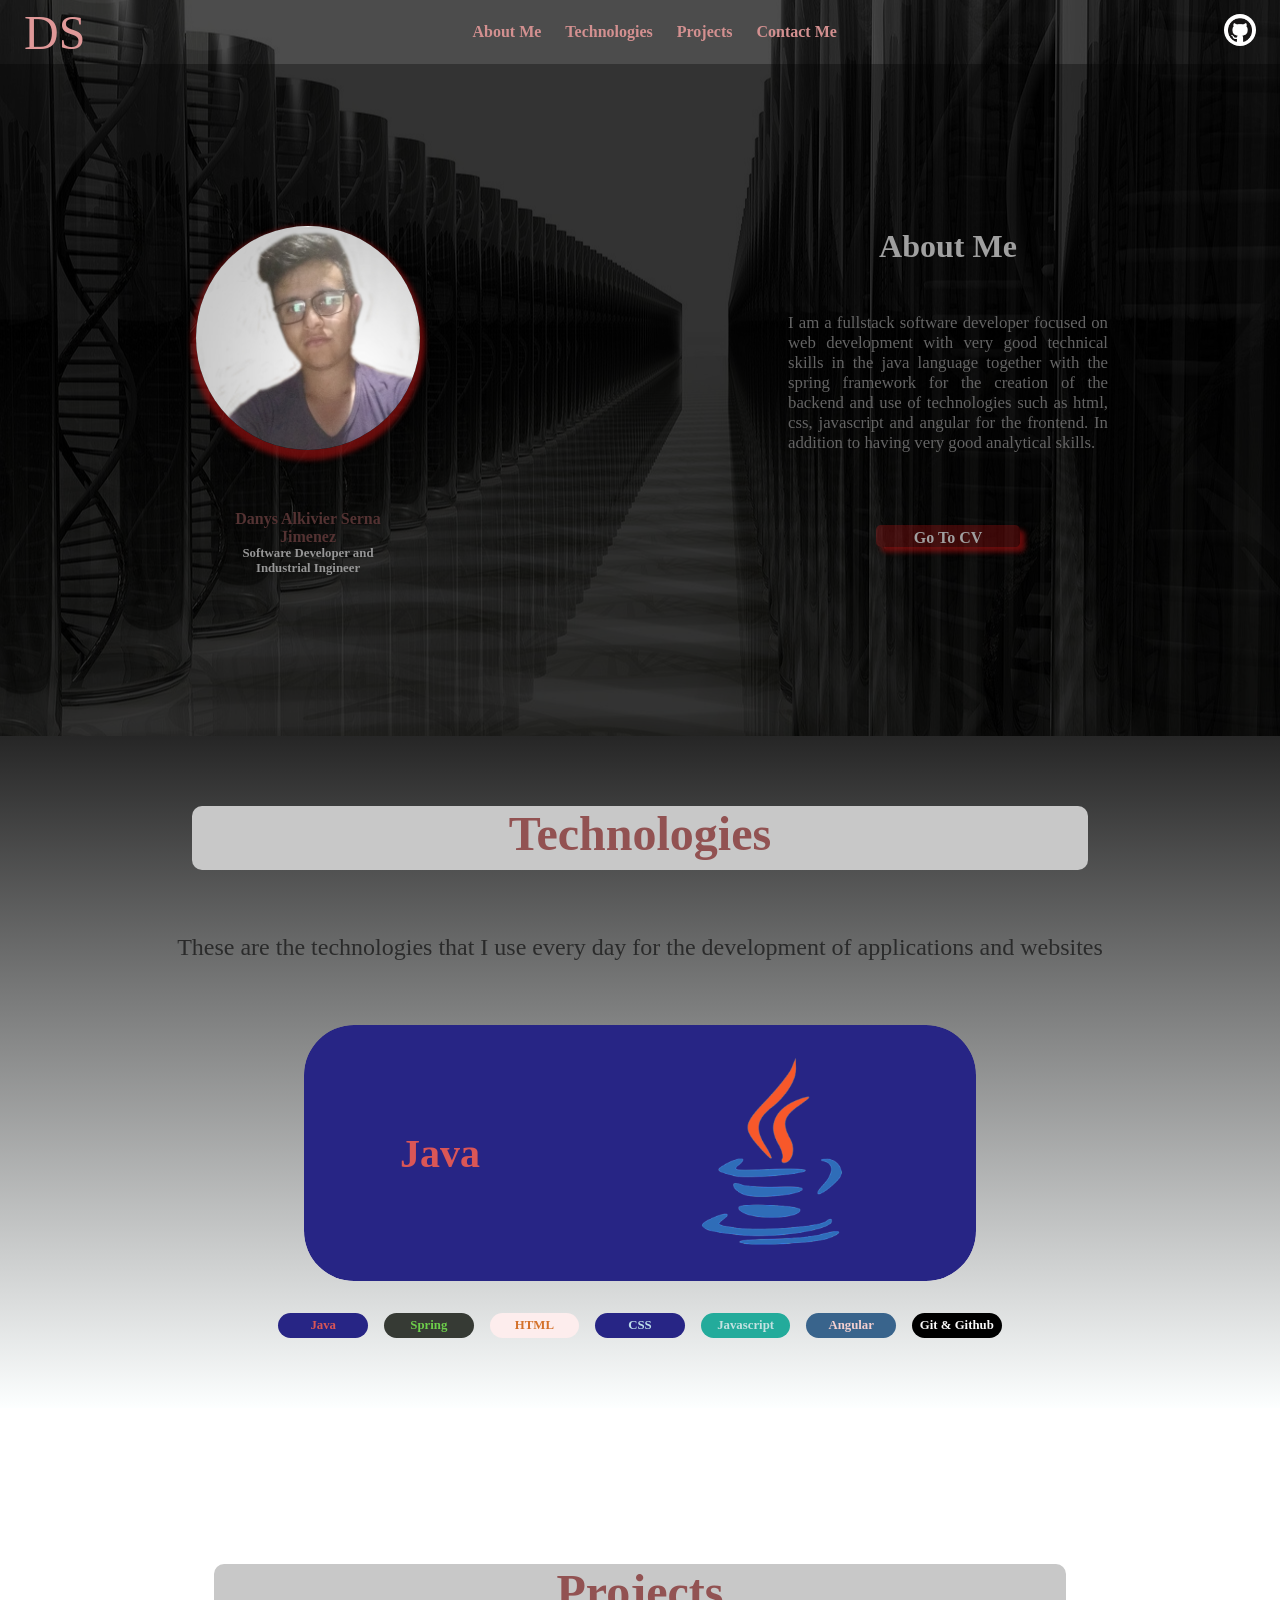
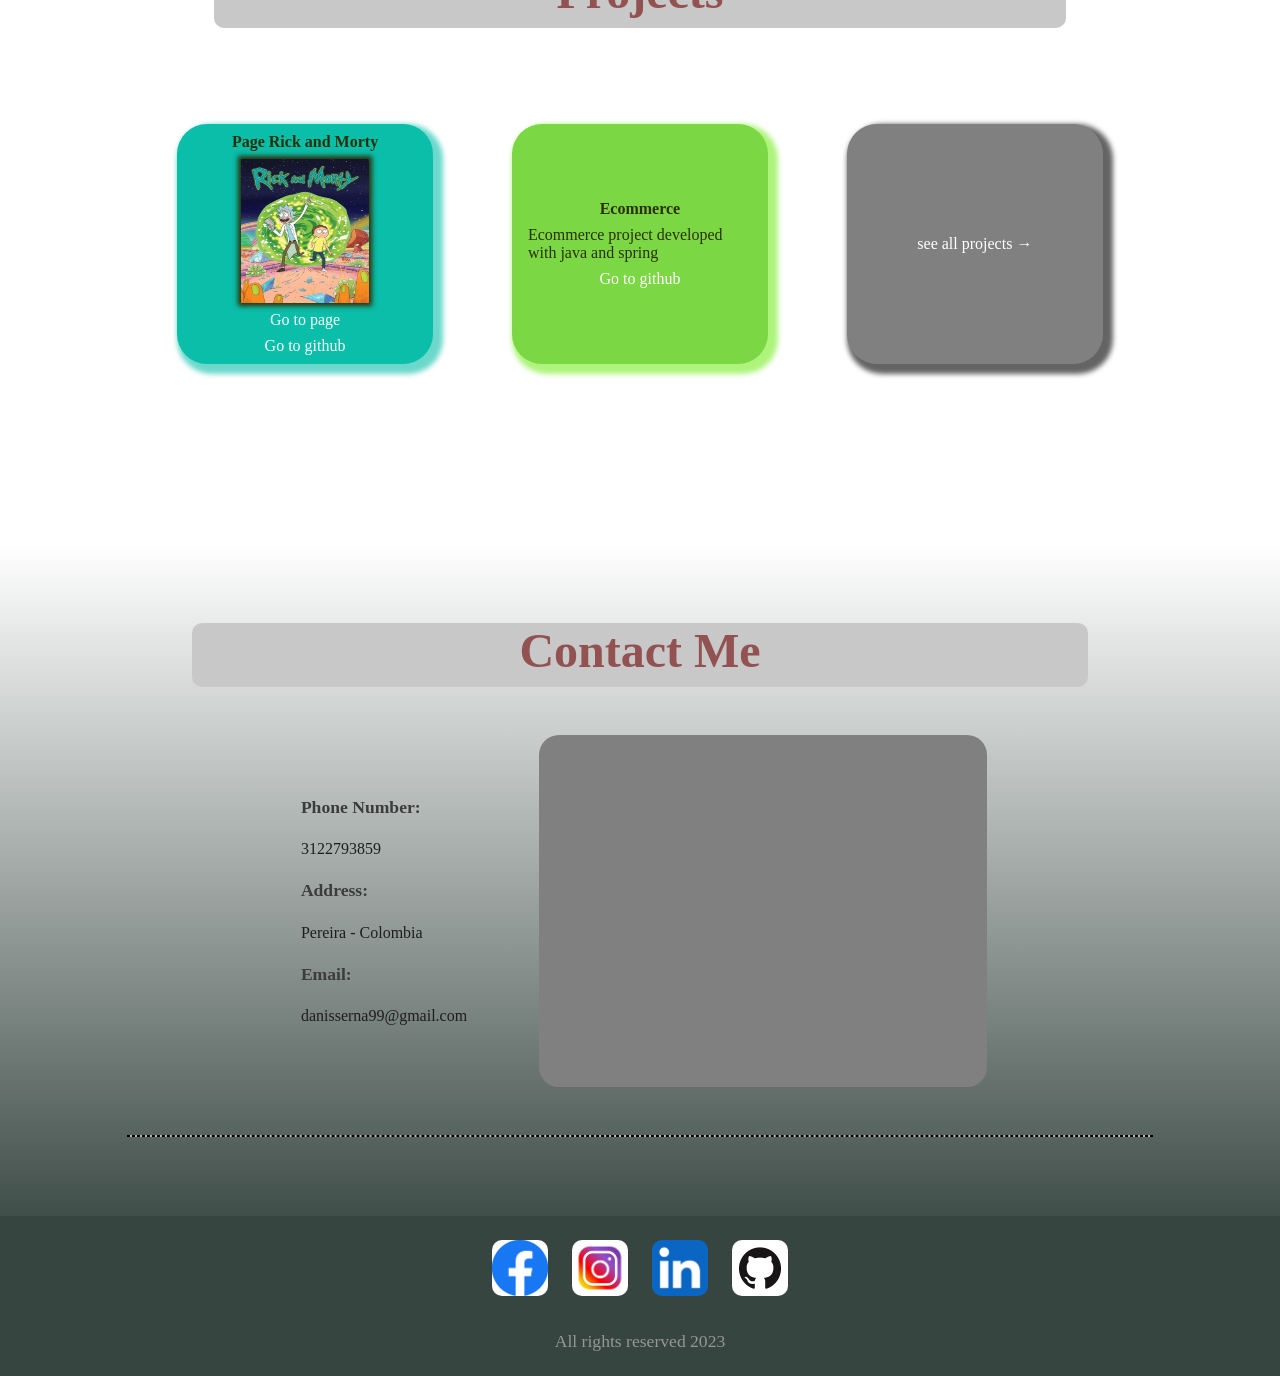
==== commit 2c2db066: "small ajustement" ====
--- a/index.html
+++ b/index.html
@@ -45,7 +45,7 @@
 	</div>
 	<section class="techno" id="tech">
 		<h2>Technologies</h2>
-		<p>
+		<p class="text-tech">
 			These are the technologies that I use every day 
 			for the development of applications and websites
 		</p>
--- a/styles/index.css
+++ b/styles/index.css
@@ -191,10 +191,11 @@
 	font-weight: 600;
 }
 
-.techno p{
+.text-tech{
 	width: 80%;
 	color: rgba(0, 0, 0, 0.6);
 	font-size: 1.5rem;
+	text-align: center;
 }
 
 .slider{
